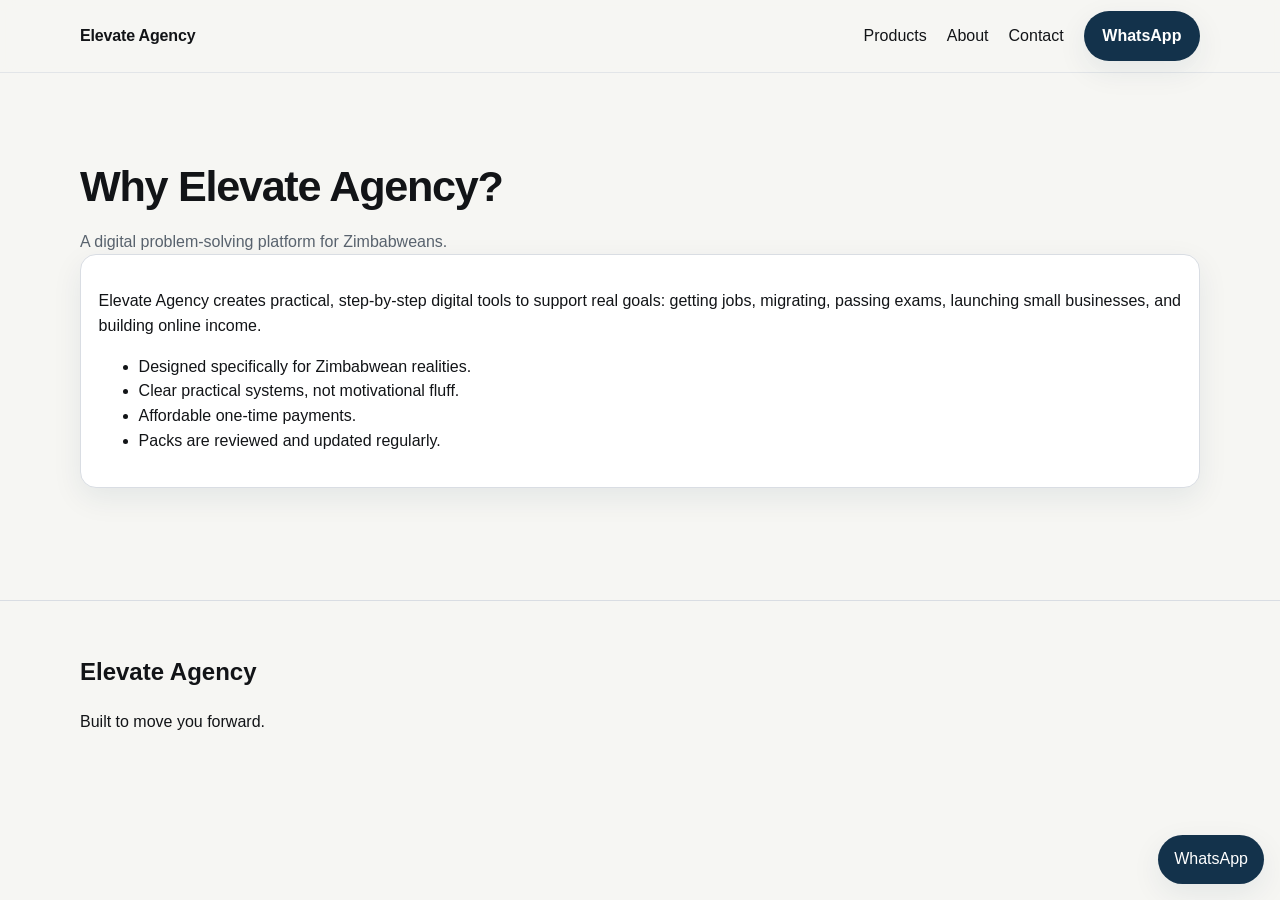
==== about.html @ 332280e2 "Build premium minimal static storefront for Elevate Agency" ====
<!doctype html>
<html lang="en">
<head>
  <meta charset="UTF-8" />
  <meta name="viewport" content="width=device-width, initial-scale=1.0" />
  <title>About | Elevate Agency</title>
  <meta name="description" content="Learn how Elevate Agency helps Zimbabweans move forward with practical digital tools." />
  <meta property="og:title" content="About | Elevate Agency" />
  <link rel="stylesheet" href="assets/css/styles.css" />
  <script defer src="assets/js/main.js"></script>
</head>
<body data-page="about">
  <header class="site-header">
    <nav class="navbar container" aria-label="Primary">
      <a class="brand" href="index.html">Elevate Agency</a>
      <button class="nav-toggle" aria-label="Toggle menu" aria-expanded="false">☰</button>
      <div class="nav-links" id="nav-links">
        <a href="products.html">Products</a>
        <a href="about.html" aria-current="page">About</a>
        <a href="contact.html">Contact</a>
        <a class="btn btn-primary" href="https://wa.me/263000000000" target="_blank" rel="noopener">WhatsApp</a>
      </div>
    </nav>
  </header>

  <main class="container section" id="main-content">
    <div class="section-heading reveal">
      <h1>Why Elevate Agency?</h1>
      <p>A digital problem-solving platform for Zimbabweans.</p>
    </div>
    <section class="about-content reveal">
      <p>Elevate Agency creates practical, step-by-step digital tools to support real goals: getting jobs, migrating, passing exams, launching small businesses, and building online income.</p>
      <ul>
        <li>Designed specifically for Zimbabwean realities.</li>
        <li>Clear practical systems, not motivational fluff.</li>
        <li>Affordable one-time payments.</li>
        <li>Packs are reviewed and updated regularly.</li>
      </ul>
    </section>
  </main>

  <footer class="site-footer"><div class="container footer-grid"><div><h2>Elevate Agency</h2><p>Built to move you forward.</p></div></div></footer>
  <a class="whatsapp-float" aria-label="Chat on WhatsApp" href="https://wa.me/263000000000?text=Hi%20Elevate%20Agency" target="_blank" rel="noopener">WhatsApp</a>
</body>
</html>
---- assets/css/styles.css ----
:root {
  --bg: #f6f6f3;
  --surface: #ffffff;
  --text: #121417;
  --muted: #59636e;
  --accent: #13324b;
  --border: #d9dde3;
  --shadow: 0 10px 30px rgba(19, 50, 75, 0.08);
  --radius: 16px;
}

* { box-sizing: border-box; }
html { scroll-behavior: smooth; }
body {
  margin: 0;
  font-family: -apple-system, BlinkMacSystemFont, "Segoe UI", Roboto, "Helvetica Neue", Arial, sans-serif;
  background: var(--bg);
  color: var(--text);
  line-height: 1.55;
}

img { max-width: 100%; display: block; }
a { color: inherit; text-decoration: none; }
a:focus-visible, button:focus-visible, input:focus-visible, textarea:focus-visible, details:focus-visible, summary:focus-visible {
  outline: 3px solid rgba(19, 50, 75, 0.35);
  outline-offset: 2px;
}

.container { width: min(1120px, 92%); margin: 0 auto; }
.section { padding: 5rem 0; }
.section-heading h1, .section-heading h2 { font-size: clamp(1.8rem, 4vw, 2.7rem); margin: 0 0 .6rem; letter-spacing: -0.03em; }
.section-heading p { margin: 0; color: var(--muted); }

.skip-link {
  position: absolute;
  left: -999px;
  top: 1rem;
  background: var(--surface);
  border: 1px solid var(--border);
  padding: .5rem .75rem;
  border-radius: 10px;
}
.skip-link:focus { left: 1rem; z-index: 999; }

.site-header {
  position: sticky;
  top: 0;
  backdrop-filter: blur(8px);
  background: rgba(246, 246, 243, 0.86);
  border-bottom: 1px solid rgba(217, 221, 227, 0.7);
  z-index: 100;
}

.navbar { display: flex; align-items: center; justify-content: space-between; min-height: 72px; gap: 1rem; }
.brand { font-weight: 650; letter-spacing: -0.01em; }
.nav-links { display: flex; align-items: center; gap: 1.25rem; }
.nav-toggle { display: none; border: 1px solid var(--border); border-radius: 10px; background: var(--surface); padding: .3rem .65rem; }

.btn {
  display: inline-flex;
  align-items: center;
  justify-content: center;
  border-radius: 999px;
  padding: .75rem 1.1rem;
  border: 1px solid transparent;
  transition: transform .2s ease, box-shadow .2s ease, background-color .2s ease;
  font-weight: 550;
}
.btn:hover { transform: translateY(-1px); }
.btn-primary { background: var(--accent); color: #fff; box-shadow: var(--shadow); }
.btn-secondary { border-color: var(--border); background: var(--surface); }

.hero { padding: 7rem 0 4.5rem; }
.eyebrow { color: var(--accent); font-weight: 600; font-size: .93rem; margin-bottom: .9rem; }
.hero h1 { font-size: clamp(2.4rem, 7vw, 4.5rem); line-height: 1.05; letter-spacing: -0.04em; margin: 0 0 1rem; }
.lead { max-width: 70ch; color: var(--muted); font-size: clamp(1rem, 2vw, 1.2rem); margin-bottom: 1.5rem; }
.hero-actions { display: flex; gap: .8rem; flex-wrap: wrap; margin-bottom: .8rem; }
.trust-line { color: var(--muted); margin: 0; }

.featured-card, .category-card, .step-card, .products-grid article, .product-detail, .about-content, .contact-form, .contact-side, .testimonials-grid blockquote, .faq-list details {
  background: var(--surface);
  border: 1px solid var(--border);
  border-radius: var(--radius);
  box-shadow: var(--shadow);
}

.featured-card { padding: 1.3rem; display: grid; gap: .7rem; }
.featured-topline { display: flex; justify-content: space-between; align-items: center; gap: .6rem; }
.badge { border-radius: 999px; border: 1px solid var(--border); padding: .2rem .65rem; font-size: .8rem; color: var(--muted); }

.category-grid, .steps-grid, .testimonials-grid, .products-grid { display: grid; gap: 1rem; }
.category-grid { grid-template-columns: repeat(3, minmax(0, 1fr)); }
.steps-grid, .testimonials-grid { grid-template-columns: repeat(3, minmax(0, 1fr)); }
.category-card, .step-card { padding: 1.1rem; }
.category-card h3, .step-card h3 { margin-top: 0; }

.testimonials-grid blockquote { margin: 0; padding: 1.15rem; color: var(--muted); }
.testimonials-grid cite { display: block; margin-top: .7rem; color: var(--text); font-style: normal; font-weight: 600; }

.faq-list { display: grid; gap: .8rem; }
.faq-list details { padding: .85rem 1rem; }
summary { cursor: pointer; font-weight: 600; }

.filter-wrap { display: flex; flex-wrap: wrap; gap: .6rem; margin-bottom: 1.2rem; }
.filter-wrap button { border: 1px solid var(--border); background: var(--surface); border-radius: 999px; padding: .45rem .8rem; cursor: pointer; }
.filter-wrap button.active { background: var(--accent); color: #fff; border-color: var(--accent); }
.products-grid { grid-template-columns: repeat(3, minmax(0, 1fr)); }
.products-grid article { padding: 1rem; display: flex; flex-direction: column; gap: .6rem; }
.price { font-weight: 700; color: var(--accent); }
.meta { color: var(--muted); font-size: .9rem; }

.product-detail { padding: 1.3rem; max-width: 760px; }
.product-detail h1 { margin-top: .3rem; }
.product-detail ul { padding-left: 1.1rem; }
.product-actions { display: flex; flex-wrap: wrap; gap: .75rem; margin-top: 1rem; }

.contact-grid { display: grid; grid-template-columns: 1.4fr 1fr; gap: 1rem; }
.contact-form, .contact-side, .about-content { padding: 1.1rem; }
.contact-form { display: grid; gap: .6rem; }
input, textarea { width: 100%; border: 1px solid var(--border); background: #fff; border-radius: 10px; padding: .65rem; font: inherit; }

.site-footer { padding: 2rem 0 3rem; border-top: 1px solid var(--border); margin-top: 2rem; }
.footer-grid { display: flex; justify-content: space-between; gap: 1rem; flex-wrap: wrap; }
.footer-links { list-style: none; margin: 0; padding: 0; display: grid; gap: .4rem; }

.whatsapp-float {
  position: fixed;
  right: 1rem;
  bottom: 1rem;
  background: var(--accent);
  color: #fff;
  padding: .75rem 1rem;
  border-radius: 999px;
  box-shadow: var(--shadow);
}

.reveal { opacity: 0; transform: translateY(16px); transition: opacity .5s ease, transform .5s ease; }
.reveal.visible { opacity: 1; transform: translateY(0); }

@media (max-width: 900px) {
  .category-grid, .steps-grid, .testimonials-grid, .products-grid, .contact-grid { grid-template-columns: 1fr 1fr; }
}

@media (max-width: 720px) {
  .nav-toggle { display: inline-flex; }
  .nav-links {
    position: absolute;
    top: 72px;
    right: 4%;
    width: min(300px, 92vw);
    background: var(--surface);
    border: 1px solid var(--border);
    border-radius: 14px;
    box-shadow: var(--shadow);
    display: none;
    flex-direction: column;
    align-items: flex-start;
    padding: .9rem;
  }
  .nav-links.open { display: flex; }
  .category-grid, .steps-grid, .testimonials-grid, .products-grid, .contact-grid { grid-template-columns: 1fr; }
  .section { padding: 3.2rem 0; }
}
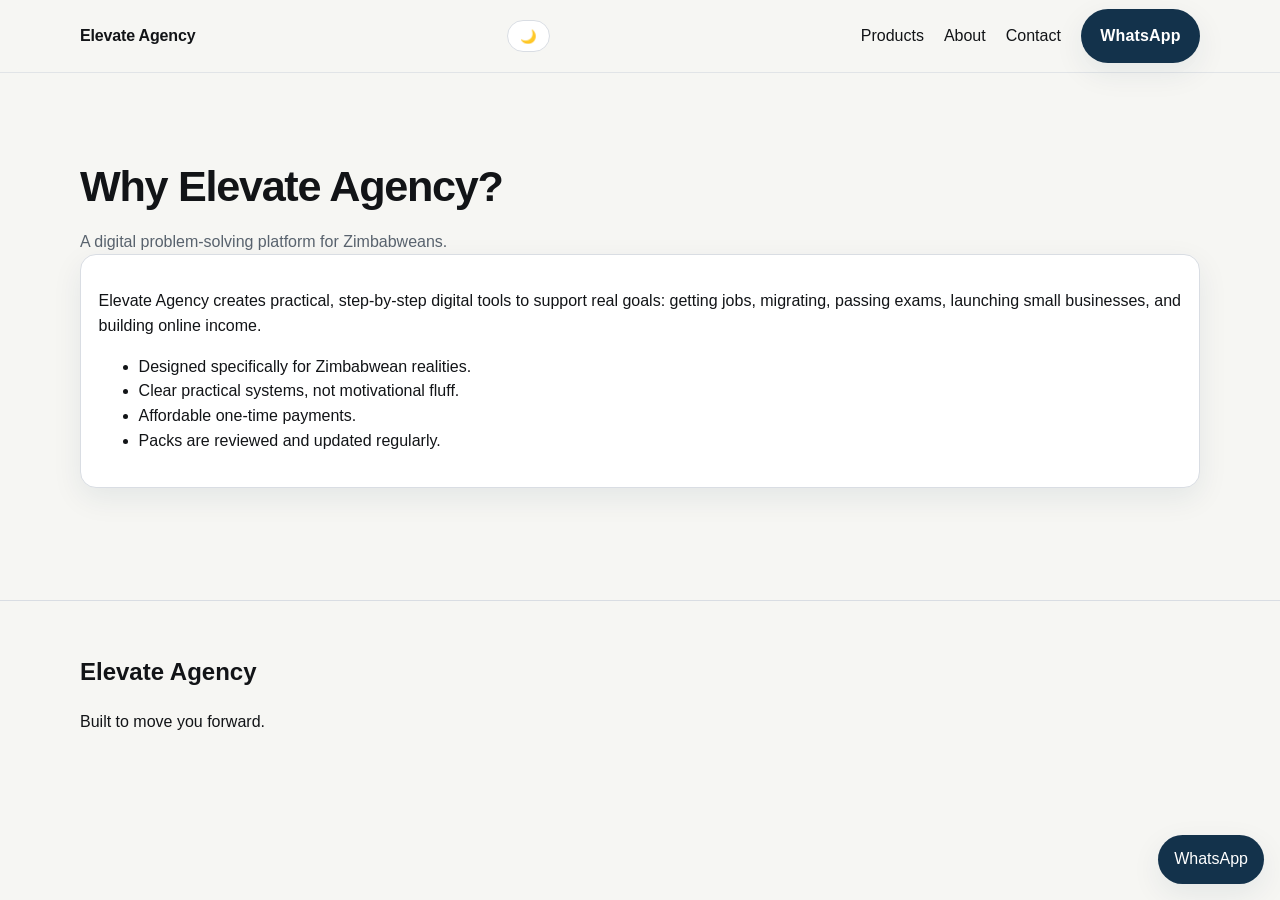
==== commit a111a818: "Polish button design and add persistent dark mode theme" ====
--- a/about.html
+++ b/about.html
@@ -14,6 +14,7 @@
     <nav class="navbar container" aria-label="Primary">
       <a class="brand" href="index.html">Elevate Agency</a>
       <button class="nav-toggle" aria-label="Toggle menu" aria-expanded="false">☰</button>
+      <button class="theme-toggle" type="button" aria-label="Toggle dark mode" title="Toggle theme">🌙</button>
       <div class="nav-links" id="nav-links">
         <a href="products.html">Products</a>
         <a href="about.html" aria-current="page">About</a>
--- a/assets/css/styles.css
+++ b/assets/css/styles.css
@@ -4,9 +4,25 @@
   --text: #121417;
   --muted: #59636e;
   --accent: #13324b;
+  --accent-strong: #0e263b;
   --border: #d9dde3;
+  --header-bg: rgba(246, 246, 243, 0.88);
   --shadow: 0 10px 30px rgba(19, 50, 75, 0.08);
+  --shadow-strong: 0 16px 30px rgba(19, 50, 75, 0.2);
   --radius: 16px;
+}
+
+body[data-theme="dark"] {
+  --bg: #0f1216;
+  --surface: #171c22;
+  --text: #edf1f5;
+  --muted: #a6b0bb;
+  --accent: #9fc6e9;
+  --accent-strong: #c2dcf2;
+  --border: #2a333d;
+  --header-bg: rgba(15, 18, 22, 0.84);
+  --shadow: 0 10px 30px rgba(0, 0, 0, 0.25);
+  --shadow-strong: 0 16px 30px rgba(0, 0, 0, 0.4);
 }
 
 * { box-sizing: border-box; }
@@ -17,12 +33,13 @@
   background: var(--bg);
   color: var(--text);
   line-height: 1.55;
+  transition: background-color .3s ease, color .3s ease;
 }
 
 img { max-width: 100%; display: block; }
 a { color: inherit; text-decoration: none; }
 a:focus-visible, button:focus-visible, input:focus-visible, textarea:focus-visible, details:focus-visible, summary:focus-visible {
-  outline: 3px solid rgba(19, 50, 75, 0.35);
+  outline: 3px solid color-mix(in srgb, var(--accent) 45%, transparent);
   outline-offset: 2px;
 }
 
@@ -46,29 +63,47 @@
   position: sticky;
   top: 0;
   backdrop-filter: blur(8px);
-  background: rgba(246, 246, 243, 0.86);
-  border-bottom: 1px solid rgba(217, 221, 227, 0.7);
+  background: var(--header-bg);
+  border-bottom: 1px solid color-mix(in srgb, var(--border) 70%, transparent);
   z-index: 100;
 }
 
 .navbar { display: flex; align-items: center; justify-content: space-between; min-height: 72px; gap: 1rem; }
 .brand { font-weight: 650; letter-spacing: -0.01em; }
 .nav-links { display: flex; align-items: center; gap: 1.25rem; }
-.nav-toggle { display: none; border: 1px solid var(--border); border-radius: 10px; background: var(--surface); padding: .3rem .65rem; }
+.nav-toggle, .theme-toggle {
+  border: 1px solid var(--border);
+  border-radius: 999px;
+  background: var(--surface);
+  color: var(--text);
+  padding: .45rem .75rem;
+}
+.nav-toggle { display: none; }
 
 .btn {
   display: inline-flex;
   align-items: center;
   justify-content: center;
   border-radius: 999px;
-  padding: .75rem 1.1rem;
+  padding: .82rem 1.15rem;
   border: 1px solid transparent;
-  transition: transform .2s ease, box-shadow .2s ease, background-color .2s ease;
-  font-weight: 550;
-}
-.btn:hover { transform: translateY(-1px); }
-.btn-primary { background: var(--accent); color: #fff; box-shadow: var(--shadow); }
-.btn-secondary { border-color: var(--border); background: var(--surface); }
+  transition: transform .2s ease, box-shadow .25s ease, background-color .25s ease, border-color .25s ease;
+  font-weight: 600;
+  letter-spacing: .01em;
+}
+.btn:hover { transform: translateY(-2px); }
+.btn-primary {
+  background: var(--accent);
+  color: #fff;
+  box-shadow: var(--shadow);
+}
+body[data-theme="dark"] .btn-primary { color: #0e1520; }
+.btn-primary:hover { box-shadow: var(--shadow-strong); background: var(--accent-strong); }
+.btn-secondary {
+  border-color: var(--border);
+  background: var(--surface);
+}
+.btn-secondary:hover { border-color: var(--accent); color: var(--accent-strong); }
 
 .hero { padding: 7rem 0 4.5rem; }
 .eyebrow { color: var(--accent); font-weight: 600; font-size: .93rem; margin-bottom: .9rem; }
@@ -102,8 +137,9 @@
 summary { cursor: pointer; font-weight: 600; }
 
 .filter-wrap { display: flex; flex-wrap: wrap; gap: .6rem; margin-bottom: 1.2rem; }
-.filter-wrap button { border: 1px solid var(--border); background: var(--surface); border-radius: 999px; padding: .45rem .8rem; cursor: pointer; }
+.filter-wrap button { border: 1px solid var(--border); background: var(--surface); color: var(--text); border-radius: 999px; padding: .45rem .8rem; cursor: pointer; }
 .filter-wrap button.active { background: var(--accent); color: #fff; border-color: var(--accent); }
+body[data-theme="dark"] .filter-wrap button.active { color: #0e1520; }
 .products-grid { grid-template-columns: repeat(3, minmax(0, 1fr)); }
 .products-grid article { padding: 1rem; display: flex; flex-direction: column; gap: .6rem; }
 .price { font-weight: 700; color: var(--accent); }
@@ -117,7 +153,7 @@
 .contact-grid { display: grid; grid-template-columns: 1.4fr 1fr; gap: 1rem; }
 .contact-form, .contact-side, .about-content { padding: 1.1rem; }
 .contact-form { display: grid; gap: .6rem; }
-input, textarea { width: 100%; border: 1px solid var(--border); background: #fff; border-radius: 10px; padding: .65rem; font: inherit; }
+input, textarea { width: 100%; border: 1px solid var(--border); background: var(--surface); color: var(--text); border-radius: 10px; padding: .65rem; font: inherit; }
 
 .site-footer { padding: 2rem 0 3rem; border-top: 1px solid var(--border); margin-top: 2rem; }
 .footer-grid { display: flex; justify-content: space-between; gap: 1rem; flex-wrap: wrap; }
@@ -133,6 +169,7 @@
   border-radius: 999px;
   box-shadow: var(--shadow);
 }
+body[data-theme="dark"] .whatsapp-float { color: #0e1520; }
 
 .reveal { opacity: 0; transform: translateY(16px); transition: opacity .5s ease, transform .5s ease; }
 .reveal.visible { opacity: 1; transform: translateY(0); }
@@ -147,7 +184,7 @@
     position: absolute;
     top: 72px;
     right: 4%;
-    width: min(300px, 92vw);
+    width: min(320px, 92vw);
     background: var(--surface);
     border: 1px solid var(--border);
     border-radius: 14px;
@@ -156,6 +193,7 @@
     flex-direction: column;
     align-items: flex-start;
     padding: .9rem;
+    gap: .8rem;
   }
   .nav-links.open { display: flex; }
   .category-grid, .steps-grid, .testimonials-grid, .products-grid, .contact-grid { grid-template-columns: 1fr; }
